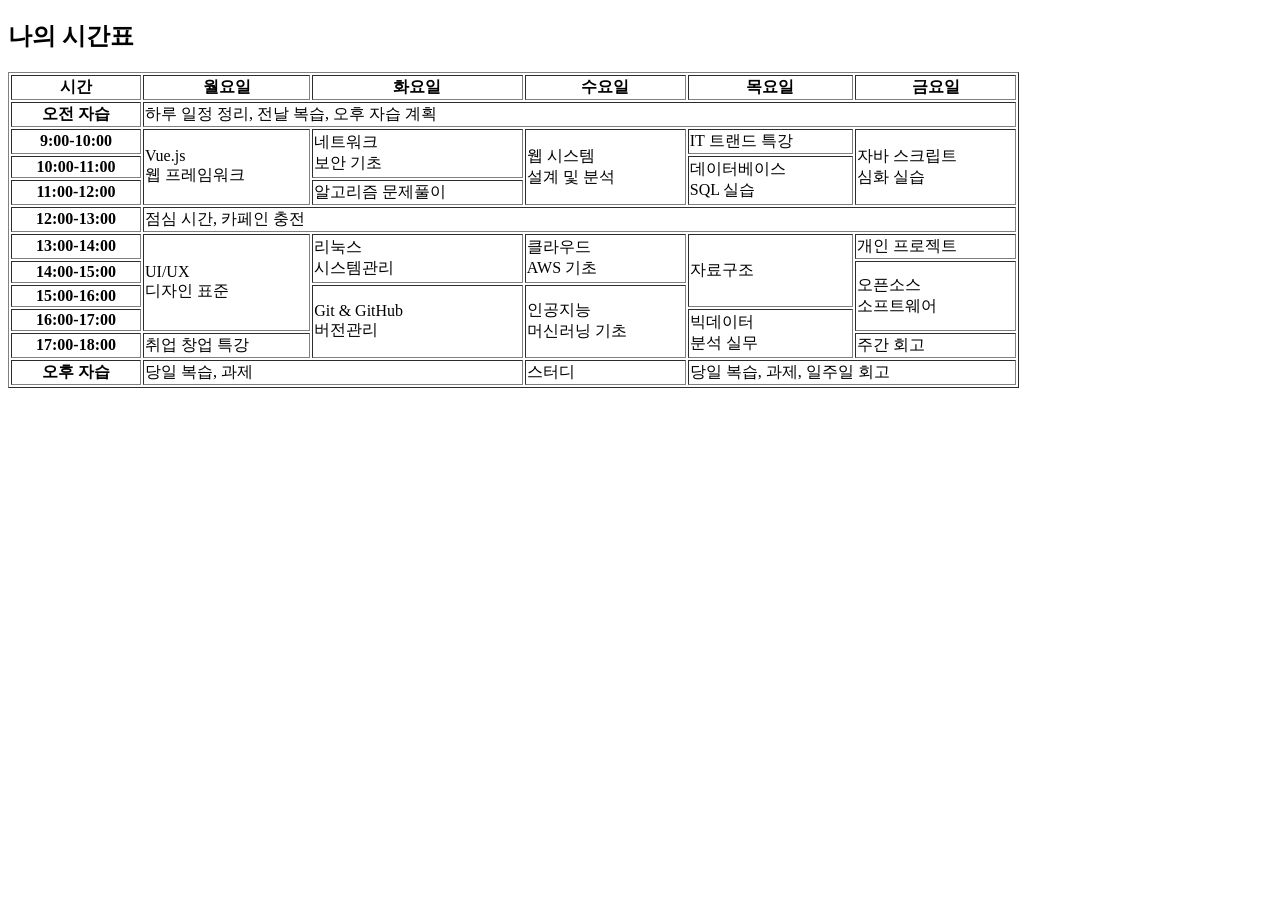
==== html/myClass.html @ 0ea6592b "first commit" ====
<!DOCTYPE html>
<html lang="ko">
<head>
    <meta charset="UTF-8">
    <meta name="viewport" content="width=<device-width>, initial-scale=1.0">
    <title>나의 강의 일정</title>
</head>
<body>
    <h2>나의 시간표</h2>
    <table border="1" style="width:80%">
        <thead>
        <tr>
            <th>시간</th>
            <th>월요일</th>
            <th>화요일</th>
            <th>수요일</th>
            <th>목요일</th>
            <th>금요일</th>
        </tr>
        </thead>

        <tbody>
        <tr>
            <th>오전 자습</th>
            <td colspan="5">하루 일정 정리, 전날 복습, 오후 자습 계획</td>
        </tr>
        <tr>
            <th>9:00-10:00</th>
            <td rowspan="3"> Vue.js <br> 웹 프레임워크 </td>
            <td rowspan="2"> 네트워크 <br> 보안 기초 </td>
            <td rowspan="3"> 웹 시스템 <br> 설계 및 분석 </td>
            <td rowspan="1">IT 트랜드 특강</td>
            <td rowspan="3">자바 스크립트 <br> 심화 실습</td>
        </tr>

        <tr>
            <th>10:00-11:00</th>
            <td rowspan="2"> 데이터베이스 <br> SQL 실습</td>
        </tr>

        <tr>
            <th>11:00-12:00</th>
            <td>알고리즘 문제풀이</td>
        </tr>

        <tr>
            <th>12:00-13:00</th>
            <td colspan="5">점심 시간, 카페인 충전</td>
        </tr>

        <tr>
            <th>13:00-14:00</th>
            <td rowspan="4"> UI/UX <br> 디자인 표준</td>
            <td rowspan="2"> 리눅스 <br> 시스템관리 </td>
            <td rowspan="2"> 클라우드 <br> AWS 기초 </td>
            <td rowspan="3"> 자료구조 </td>
            <td rowspan="1"> 개인 프로젝트 </td>

        </tr>

        <tr>
            <th>14:00-15:00</th>
            <td rowspan="3"> 오픈소스 <br> 소프트웨어 </td>
        </tr>

        <tr>
            <th>15:00-16:00</th>
            <td rowspan="3"> Git & GitHub <br> 버전관리 </td>
            <td rowspan="3"> 인공지능 <br> 머신러닝 기초 </td>
        </tr>

        <tr>
            <th>16:00-17:00</th>
            <td rowspan="2"> 빅데이터 <br> 분석 실무 </td>
        </tr>


        <tr>
            <th>17:00-18:00</th>
            <td> 취업 창업 특강 </td>
            <td> 주간 회고 </td>
        </tr>

        <tr>
            <th>오후 자습</th>
            <td colspan="2">당일 복습, 과제</td>
            <td colspan="1">스터디</td>
            <td colspan="2">당일 복습, 과제, 일주일 회고</td>
        </tr>
        </tbody>



    </table>
</body>
</html>
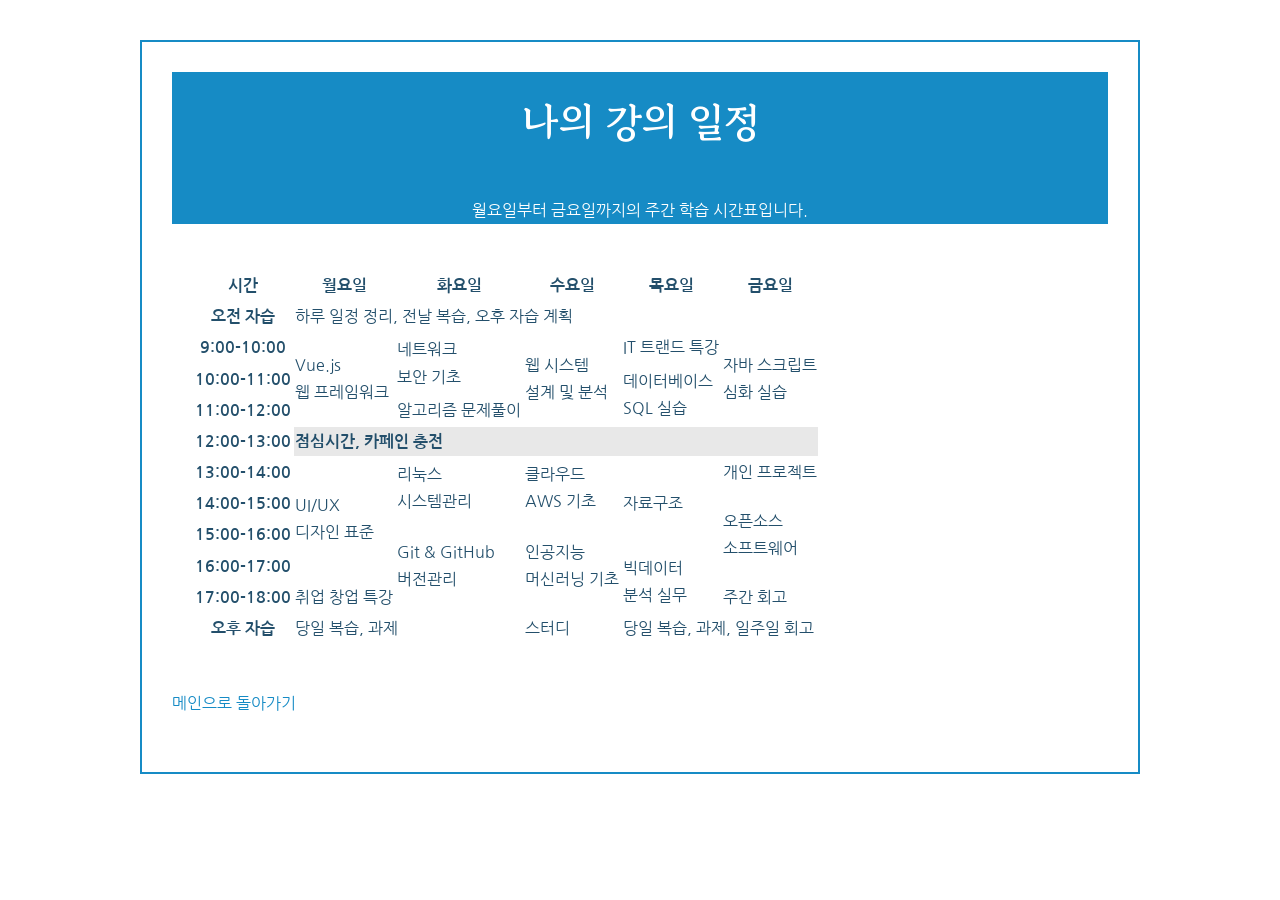
==== commit 8c8268a6: "css 반쯤 제거, html 파일 완료" ====
--- a/html/myClass.html
+++ b/html/myClass.html
@@ -2,95 +2,116 @@
 <html lang="ko">
 <head>
     <meta charset="UTF-8">
-    <meta name="viewport" content="width=<device-width>, initial-scale=1.0">
-    <title>나의 강의 일정</title>
+    <meta name="viewport" content="width=device-width, initial-scale=1.0">
+    <title>나의 강의 일정</title> 
+    <link rel="preconnect" href="https://fonts.googleapis.com"> 
+    <link rel="preconnect" href="https://fonts.gstatic.com" crossorigin> 
+    <link href="https://fonts.googleapis.com/css2?family=Gowun+Batang&family=Nanum+Gothic:wght@400;700&family=Nanum+Gothic+Coding&display=swap" rel="stylesheet" > 
+    
+    <link rel="stylesheet" href="../css/style.css">
 </head>
-<body>
-    <h2>나의 시간표</h2>
-    <table border="1" style="width:80%">
-        <thead>
-        <tr>
-            <th>시간</th>
-            <th>월요일</th>
-            <th>화요일</th>
-            <th>수요일</th>
-            <th>목요일</th>
-            <th>금요일</th>
-        </tr>
-        </thead>
-
-        <tbody>
-        <tr>
-            <th>오전 자습</th>
-            <td colspan="5">하루 일정 정리, 전날 복습, 오후 자습 계획</td>
-        </tr>
-        <tr>
-            <th>9:00-10:00</th>
-            <td rowspan="3"> Vue.js <br> 웹 프레임워크 </td>
-            <td rowspan="2"> 네트워크 <br> 보안 기초 </td>
-            <td rowspan="3"> 웹 시스템 <br> 설계 및 분석 </td>
-            <td rowspan="1">IT 트랜드 특강</td>
-            <td rowspan="3">자바 스크립트 <br> 심화 실습</td>
-        </tr>
-
-        <tr>
-            <th>10:00-11:00</th>
-            <td rowspan="2"> 데이터베이스 <br> SQL 실습</td>
-        </tr>
-
-        <tr>
-            <th>11:00-12:00</th>
-            <td>알고리즘 문제풀이</td>
-        </tr>
-
-        <tr>
-            <th>12:00-13:00</th>
-            <td colspan="5">점심 시간, 카페인 충전</td>
-        </tr>
-
-        <tr>
-            <th>13:00-14:00</th>
-            <td rowspan="4"> UI/UX <br> 디자인 표준</td>
-            <td rowspan="2"> 리눅스 <br> 시스템관리 </td>
-            <td rowspan="2"> 클라우드 <br> AWS 기초 </td>
-            <td rowspan="3"> 자료구조 </td>
-            <td rowspan="1"> 개인 프로젝트 </td>
-
-        </tr>
-
-        <tr>
-            <th>14:00-15:00</th>
-            <td rowspan="3"> 오픈소스 <br> 소프트웨어 </td>
-        </tr>
-
-        <tr>
-            <th>15:00-16:00</th>
-            <td rowspan="3"> Git & GitHub <br> 버전관리 </td>
-            <td rowspan="3"> 인공지능 <br> 머신러닝 기초 </td>
-        </tr>
-
-        <tr>
-            <th>16:00-17:00</th>
-            <td rowspan="2"> 빅데이터 <br> 분석 실무 </td>
-        </tr>
+<body><div class="container">
+    <header class="page-header"> 
+        <h1 style="color: white;">나의 강의 일정</h1> 
+        <p>월요일부터 금요일까지의 주간 학습 시간표입니다.</p> 
+    </header>
 
 
-        <tr>
-            <th>17:00-18:00</th>
-            <td> 취업 창업 특강 </td>
-            <td> 주간 회고 </td>
-        </tr>
+    <main class="main-content">
+        <div class="table-wrapper"> 
+            <table class="class-table">
+                <thead>
+                    <tr>
+                        <th>시간</th>
+                        <th>월요일</th>
+                        <th>화요일</th>
+                        <th>수요일</th>
+                        <th>목요일</th>
+                        <th>금요일</th>
+                    </tr>
+                    </thead>
 
-        <tr>
-            <th>오후 자습</th>
-            <td colspan="2">당일 복습, 과제</td>
-            <td colspan="1">스터디</td>
-            <td colspan="2">당일 복습, 과제, 일주일 회고</td>
-        </tr>
-        </tbody>
+                <tbody>
+                <tr>
+                    <th>오전 자습</th>
+                    <td colspan="5">하루 일정 정리, 전날 복습, 오후 자습 계획</td>
+                </tr>
+                <tr>
+                    <th>9:00-10:00</th>
+                    <td rowspan="3"> Vue.js <br> 웹 프레임워크 </td>
+                    <td rowspan="2"> 네트워크 <br> 보안 기초 </td>
+                    <td rowspan="3"> 웹 시스템 <br> 설계 및 분석 </td>
+                    <td rowspan="1">IT 트랜드 특강</td>
+                    <td rowspan="3">자바 스크립트 <br> 심화 실습</td>
+                </tr>
+
+                <tr>
+                    <th>10:00-11:00</th>
+                    <td rowspan="2"> 데이터베이스 <br> SQL 실습</td>
+                </tr>
+
+                <tr>
+                    <th>11:00-12:00</th>
+                    <td>알고리즘 문제풀이</td>
+                </tr>
+
+                <tr>
+                    <th>12:00-13:00</th> 
+                    <td colspan="5" style="font-weight: bold; background-color: #e8e8e8;"> 
+                        점심시간, 카페인 충전 
+                    </td>
+                </tr>
+
+                <tr>
+                    <th>13:00-14:00</th>
+                    <td rowspan="4"> UI/UX <br> 디자인 표준</td>
+                    <td rowspan="2"> 리눅스 <br> 시스템관리 </td>
+                    <td rowspan="2"> 클라우드 <br> AWS 기초 </td>
+                    <td rowspan="3"> 자료구조 </td>
+                    <td rowspan="1"> 개인 프로젝트 </td>
+
+                </tr>
+
+                <tr>
+                    <th>14:00-15:00</th>
+                    <td rowspan="3"> 오픈소스 <br> 소프트웨어 </td>
+                </tr>
+
+                <tr>
+                    <th>15:00-16:00</th>
+                    <td rowspan="3"> Git & GitHub <br> 버전관리 </td>
+                    <td rowspan="3"> 인공지능 <br> 머신러닝 기초 </td>
+                </tr>
+
+                <tr>
+                    <th>16:00-17:00</th>
+                    <td rowspan="2"> 빅데이터 <br> 분석 실무 </td>
+                </tr>
+
+
+                <tr>
+                    <th>17:00-18:00</th>
+                    <td> 취업 창업 특강 </td>
+                    <td> 주간 회고 </td>
+                </tr>
+
+                <tr>
+                    <th>오후 자습</th>
+                    <td colspan="2">당일 복습, 과제</td>
+                    <td colspan="1">스터디</td>
+                    <td colspan="2">당일 복습, 과제, 일주일 회고</td>
+                </tr>
+            </tbody>
 
 
 
-    </table>
+        </table>
+    </div>
+</main>
+
+<nav class="bottom-navigation"> 
+    <a href="index.html">메인으로 돌아가기</a> 
+</nav>
+</div>
 </body>
 </html>
--- a/css/style.css
+++ b/css/style.css
@@ -0,0 +1,115 @@
+/* ========================================
+   전체 기본 설정
+======================================== */
+
+* {
+    box-sizing: border-box;
+}
+
+body {
+    margin: 0;
+    padding: 40px 20px;
+
+    font-family: "Nanum Gothic", sans-serif;
+    line-height: 1.7;
+    color: #234f6b;
+}
+
+
+/* ========================================
+   제목
+======================================== */
+
+h1 {
+    margin-top: 0;
+    padding: 15px;
+
+    font-family: "Gowun Batang", serif;
+    font-size: 40px;
+    color: #ffffff;
+
+    background-color: #168bc5;
+
+}
+
+h2 {
+    margin-top: 0;
+    padding-bottom: 8px;
+
+    font-family: "Gowun Batang", serif;
+    font-size: 28px;
+    color: #168bc5;
+
+    border-bottom: 2px solid #168bc5;
+}
+
+
+/* ========================================
+   링크
+======================================== */
+
+a {
+    color: #168bc5;
+    text-decoration: none;
+}
+
+a:hover {
+    text-decoration: underline;
+}
+
+
+/* ========================================
+   전체 콘텐츠 박스
+======================================== */
+
+.container {
+    width: 90%;
+    max-width: 1000px;
+
+    margin: 0 auto;
+    padding: 30px;
+
+    background-color: #ffffff;
+
+    border: 2px solid #168bc5;
+}
+
+
+/* ========================================
+   공통 영역
+======================================== */
+
+header,
+main,
+nav,
+aside,
+footer {
+    margin-bottom: 25px;
+}
+
+header {
+    color: #ffffff;
+    text-align: center;
+    background-color: #168bc5;
+}
+
+main {
+    padding: 20px;
+}
+
+footer {
+    padding-top: 15px;
+
+    text-align: center;
+
+    border-top: 1px solid #9dd4ef;
+}
+
+
+/* ========================================
+   이미지
+======================================== */
+
+img {
+    max-width: 100%;
+}
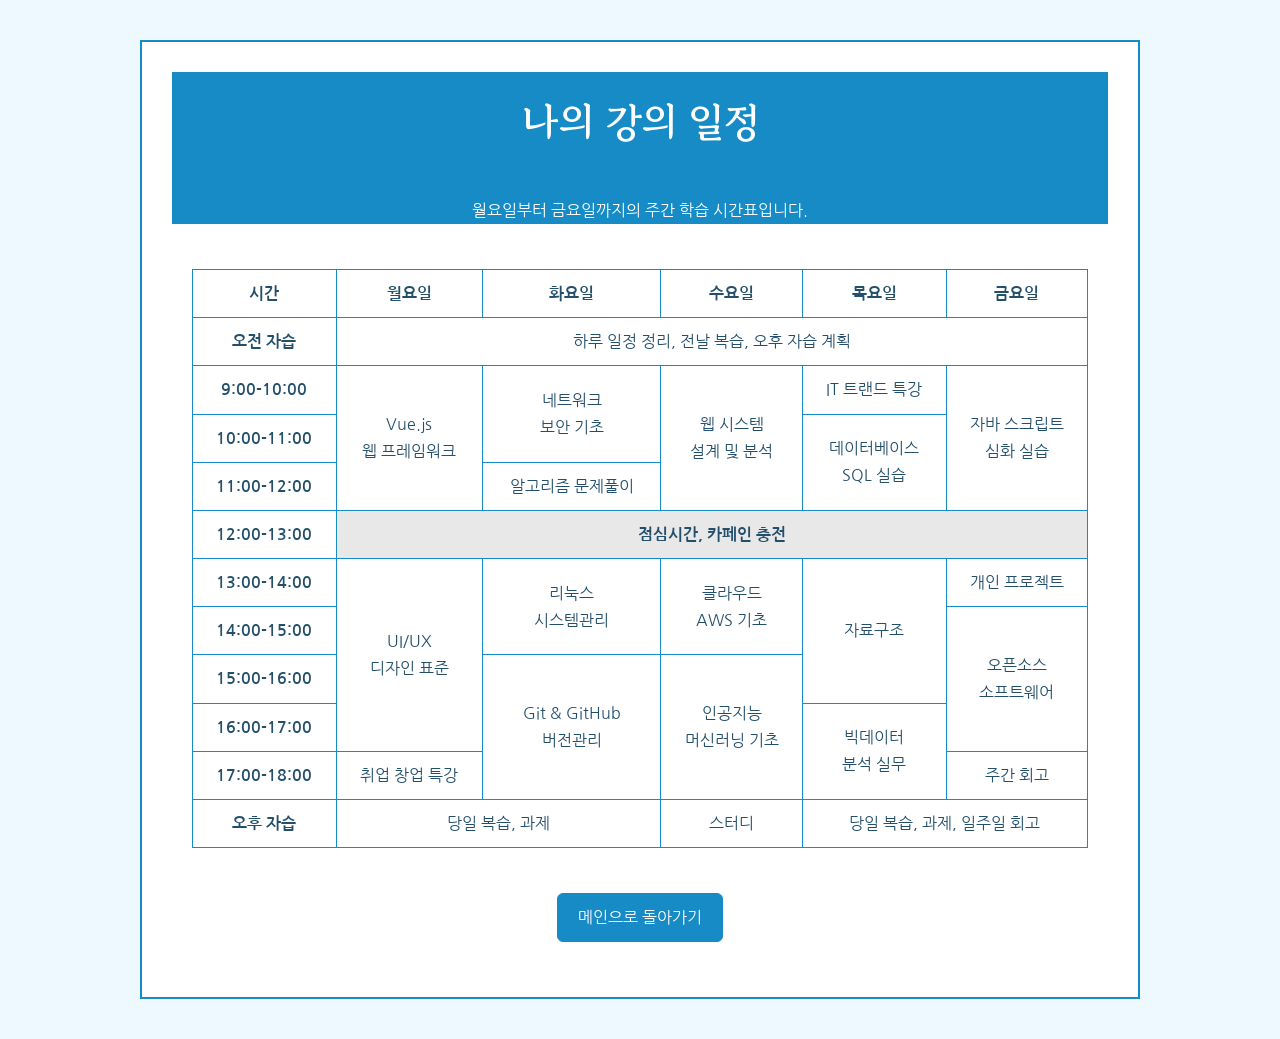
==== commit 3cbf5ee0: "css 얼추 정리, 아직 게임 구현과 일부 페이지 남아있음" ====
--- a/html/myClass.html
+++ b/html/myClass.html
@@ -6,7 +6,7 @@
     <title>나의 강의 일정</title> 
     <link rel="preconnect" href="https://fonts.googleapis.com"> 
     <link rel="preconnect" href="https://fonts.gstatic.com" crossorigin> 
-    <link href="https://fonts.googleapis.com/css2?family=Gowun+Batang&family=Nanum+Gothic:wght@400;700&family=Nanum+Gothic+Coding&display=swap" rel="stylesheet" > 
+    <link href="https://fonts.googleapis.com/css2?family=Gowun+Batang&family=Nanum+Gothic:wght@400;700&display=swap" rel="stylesheet">
     
     <link rel="stylesheet" href="../css/style.css">
 </head>
@@ -114,4 +114,4 @@
 </nav>
 </div>
 </body>
-</html>+</html>
--- a/css/style.css
+++ b/css/style.css
@@ -13,6 +13,7 @@
     font-family: "Nanum Gothic", sans-serif;
     line-height: 1.7;
     color: #234f6b;
+    background-color: #eef9ff;
 }
 
 
@@ -102,7 +103,27 @@
 
     text-align: center;
 
-    border-top: 1px solid #9dd4ef;
+    border-top: 1px solid #168bc5;
+}
+
+.bottom-navigation {
+    margin-top: 25px;
+    text-align: center;
+}
+
+.bottom-navigation a {
+    display: inline-block;
+    padding: 10px 20px;
+
+    color: #ffffff;
+    background-color: #168bc5;
+    border: 1px solid #168bc5;
+    border-radius: 6px;
+}
+
+.bottom-navigation a:hover {
+    text-decoration: none;
+    background-color: #234f6b;
 }
 
 
@@ -112,4 +133,371 @@
 
 img {
     max-width: 100%;
-}+}
+
+
+/* JS 게임 실습 카드 */
+
+.practice-card {
+    margin-bottom: 24px;
+    padding: 20px;
+
+    text-align: center;
+    background-color: #eef9ff;
+
+    border: 1px solid #168bc5;
+    border-radius: 10px;
+}
+
+.practice-card h3 {
+    margin-top: 0;
+}
+
+.practice-card button {
+    padding: 10px 24px;
+
+    font: inherit;
+    font-weight: bold;
+    color: #ffffff;
+    cursor: pointer;
+    background-color: #168bc5;
+
+    border: 0;
+    border-radius: 6px;
+}
+
+.practice-card button:hover,
+.practice-card button:focus-visible {
+    background-color: #234f6b;
+}
+
+/* 여행 앨범 이미지 카드 스타일 */
+.trip-list {
+    display: grid;
+    grid-template-columns: repeat(auto-fit, minmax(220px, 1fr));
+    gap: 20px;
+
+    margin: 20px 0;
+}
+
+.trip-card,
+.video-card {
+    margin: 0;
+    padding: 10px;
+
+    background-color: #eef9ff;
+    border: 1px solid #168bc5;
+    border-radius: 10px;
+
+    transition: transform 0.2s;
+}
+
+.trip-card:hover,
+.video-card:hover {
+    transform: scale(1.03);
+}
+
+.trip-card img {
+    width: 100%;
+    height: 180px;
+
+    object-fit: cover;
+}
+
+.trip-card figcaption,
+.video-card figcaption {
+    padding: 10px 5px 5px;
+}
+
+.trip-card figcaption span,
+.trip-card figcaption small,
+.video-card figcaption span,
+.video-card figcaption small {
+    display: block;
+}
+
+.trip-card figcaption small,
+.video-card figcaption small {
+    margin-top: 5px;
+}
+
+/* 여행 브이로그 카드 스타일 */
+.video-card {
+    max-width: 520px;
+    margin: 20px auto;
+}
+
+.video-card video {
+    display: block;
+    width: 100%;
+}
+
+/* 회원가입 폼 스타일 */
+fieldset {
+    margin-bottom: 24px;
+    padding: 20px;
+    background-color: #eef9ff;
+    border: 1px solid #168bc5;
+    border-radius: 10px;
+}
+
+legend {
+    padding: 0 10px;
+    font-weight: bold;
+    color: #168bc5;
+}
+
+.form-label {
+    display: block;
+    margin-bottom: 5px;
+    font-weight: bold;
+}
+
+input[type="text"],
+input[type="password"],
+input[type="date"],
+select,
+textarea {
+    width: 100%;
+    padding: 10px;
+    border: 1px solid #168bc5;
+    border-radius: 6px;
+}
+
+form input,
+form select,
+form textarea {
+    font: inherit;
+}
+
+.email-inputs {
+    display: flex;
+    gap: 8px;
+}
+
+.email-inputs input,
+.email-inputs select {
+    flex: 1;
+}
+
+.form-actions {
+    text-align: center;
+}
+
+input[type="submit"],
+input[type="reset"],
+.form-actions a {
+    display: inline-block;
+    padding: 10px 20px;
+    font-weight: bold;
+    cursor: pointer;
+    border: 1px solid #168bc5;
+    border-radius: 6px;
+}
+
+input[type="submit"] {
+    color: #ffffff;
+    background-color: #168bc5;
+}
+
+input[type="reset"] {
+    color: #234f6b;
+    background-color: #eef9ff;
+}
+
+.form-actions a {
+    color: #ffffff;
+    text-decoration: none;
+    background-color: #234f6b;
+}
+
+/* 프로필 카드 스타일 */
+.profile-card {
+    margin-bottom: 20px;
+    padding: 20px;
+
+    background-color: #eef9ff;
+    border-left: 5px solid #168bc5;
+    border-radius: 10px;
+}
+
+.profile-card ul,
+.profile-card ol,
+.profile-card dl {
+    margin-bottom: 0;
+}
+
+.profile-grid {
+    display: grid;
+    grid-template-columns: repeat(3, 1fr);
+    gap: 20px;
+}
+
+.profile-grid .profile-card {
+    margin-bottom: 0;
+}
+
+/* 시간표 스타일 */
+.table-wrapper {
+    overflow-x: auto;
+}
+
+.class-table {
+    width: 100%;
+    min-width: 800px;
+    border-collapse: collapse;
+    text-align: center;
+}
+
+.class-table th,
+.class-table td {
+    padding: 10px;
+    border: 1px solid #168bc5;
+}
+
+/* 휴일 카드 움직임 */
+.schedule-card {
+    transition: transform 0.2s;
+}
+
+.schedule-card:hover {
+    transform: translateX(5px);
+}
+
+/* 메인 미니홈피 스타일 */
+.home-page {
+    width: 90%;
+    max-width: 1200px;
+    margin: 0 auto;
+    padding: 30px;
+
+    background-color: #ffffff;
+}
+
+.home-navigation {
+    display: flex;
+    justify-content: center;
+    gap: 20px;
+    padding: 18px 0;
+
+    border-top: 2px solid #168bc5;
+    border-bottom: 2px solid #168bc5;
+}
+
+.home-navigation a {
+    padding: 10px 16px;
+
+    font-weight: bold;
+    background-color: #ffffff;
+    border: 1px solid #168bc5;
+    border-radius: 6px;
+}
+
+.home-navigation a:hover {
+    color: #ffffff;
+    text-decoration: none;
+    background-color: #168bc5;
+}
+
+.home-layout {
+    display: grid;
+    grid-template-columns: 220px 1fr 260px;
+    gap: 20px;
+}
+
+.home-main {
+    padding: 0;
+}
+
+.home-card,
+.home-sidebar {
+    padding: 20px;
+    background-color: #eef9ff;
+    border: 1px solid #168bc5;
+    border-radius: 10px;
+}
+
+.home-sidebar {
+    align-self: start;
+}
+
+.home-card {
+    margin-bottom: 20px;
+}
+
+.home-card h3,
+.notice h4 {
+    margin-top: 0;
+}
+
+.notice {
+    margin-bottom: 10px;
+    padding: 12px;
+    background-color: #ffffff;
+    border-left: 4px solid #168bc5;
+}
+
+.notice p {
+    margin-bottom: 0;
+}
+
+.home-profile {
+    margin-bottom: 0;
+    text-align: center;
+}
+
+.profile-name {
+    font-size: 18px;
+}
+
+.mini-profile-info {
+    display: grid;
+    grid-template-columns: 45px 1fr;
+    gap: 8px;
+
+    text-align: left;
+}
+
+.mini-profile-info dt {
+    font-weight: bold;
+    color: #168bc5;
+}
+
+.mini-profile-info dd {
+    margin: 0;
+}
+
+.profile-links {
+    margin-bottom: 0;
+}
+
+.gallery {
+    display: grid;
+    grid-template-columns: 1fr 1fr;
+    gap: 15px;
+}
+
+.gallery-image {
+    width: 100%;
+    height: 220px;
+    object-fit: cover;
+    border-radius: 10px;
+}
+
+/* 작은 화면에서 한 줄로 배치 */
+@media (max-width: 900px) {
+    .home-navigation {
+        flex-wrap: wrap;
+    }
+
+    .home-layout,
+    .profile-grid {
+        grid-template-columns: 1fr;
+    }
+}
+
+@media (max-width: 786px) {
+    .trip-list {
+        grid-template-columns: 1fr;
+    }
+}
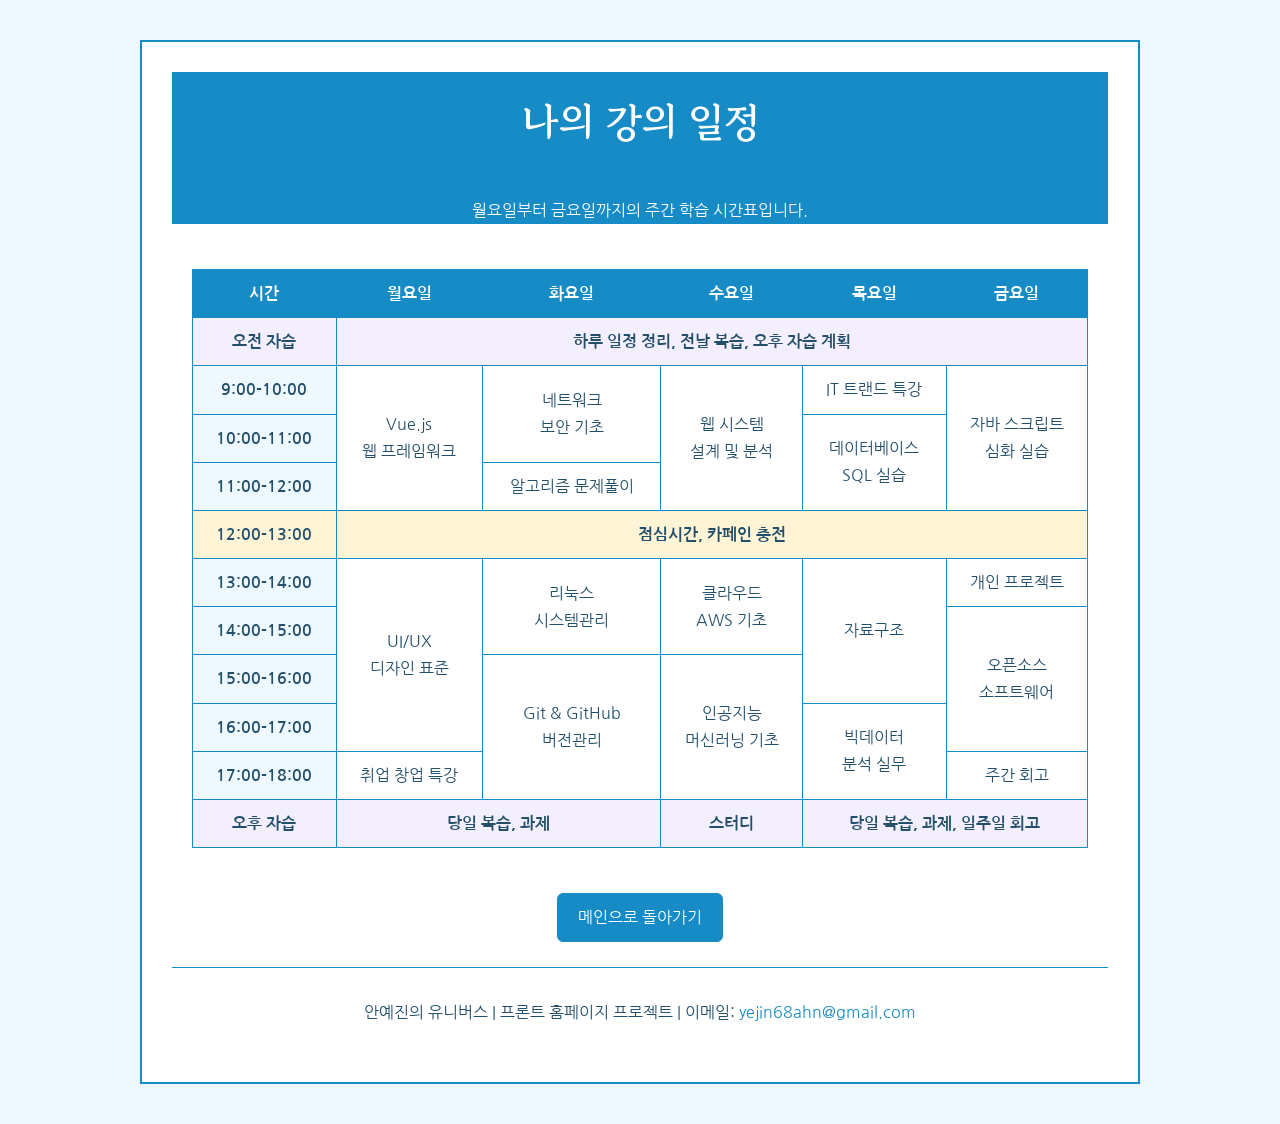
==== commit be933bdc: "날씨 등 기능 구현 완료. footer 정리" ====
--- a/html/myClass.html
+++ b/html/myClass.html
@@ -32,7 +32,7 @@
                     </thead>
 
                 <tbody>
-                <tr>
+                <tr class="self-study-row">
                     <th>오전 자습</th>
                     <td colspan="5">하루 일정 정리, 전날 복습, 오후 자습 계획</td>
                 </tr>
@@ -55,9 +55,9 @@
                     <td>알고리즘 문제풀이</td>
                 </tr>
 
-                <tr>
+                <tr class="lunch-row">
                     <th>12:00-13:00</th> 
-                    <td colspan="5" style="font-weight: bold; background-color: #e8e8e8;"> 
+                    <td colspan="5">
                         점심시간, 카페인 충전 
                     </td>
                 </tr>
@@ -95,7 +95,7 @@
                     <td> 주간 회고 </td>
                 </tr>
 
-                <tr>
+                <tr class="self-study-row">
                     <th>오후 자습</th>
                     <td colspan="2">당일 복습, 과제</td>
                     <td colspan="1">스터디</td>
@@ -112,6 +112,10 @@
 <nav class="bottom-navigation"> 
     <a href="index.html">메인으로 돌아가기</a> 
 </nav>
+
+<footer>
+    <p>안예진의 유니버스 | 프론트 홈페이지 프로젝트 | 이메일: <a href="mailto:yejin68ahn@gmail.com">yejin68ahn@gmail.com</a></p>
+</footer>
 </div>
 </body>
 </html>
--- a/css/style.css
+++ b/css/style.css
@@ -1,7 +1,4 @@
-/* ========================================
-   전체 기본 설정
-======================================== */
-
+/* 바디 설정 & 페이지 전체 */
 * {
     box-sizing: border-box;
 }
@@ -16,10 +13,7 @@
     background-color: #eef9ff;
 }
 
-
-/* ========================================
-   제목
-======================================== */
+/* 제목 규칙 통일 */
 
 h1 {
     margin-top: 0;
@@ -45,9 +39,7 @@
 }
 
 
-/* ========================================
-   링크
-======================================== */
+/* 링크 css */
 
 a {
     color: #168bc5;
@@ -58,10 +50,7 @@
     text-decoration: underline;
 }
 
-
-/* ========================================
-   전체 콘텐츠 박스
-======================================== */
+/* 컨테이너 - 컨텐츠박스 */
 
 .container {
     width: 90%;
@@ -76,9 +65,7 @@
 }
 
 
-/* ========================================
-   공통 영역
-======================================== */
+/* 헤더, 메인, 등 */
 
 header,
 main,
@@ -119,6 +106,8 @@
     background-color: #168bc5;
     border: 1px solid #168bc5;
     border-radius: 6px;
+
+    transition: color 0.2s, background-color 0.2s;
 }
 
 .bottom-navigation a:hover {
@@ -127,34 +116,52 @@
 }
 
 
-/* ========================================
-   이미지
-======================================== */
+/* 이미지 */
 
 img {
     max-width: 100%;
 }
 
 
-/* JS 게임 실습 카드 */
-
-.practice-card {
+/* JS 게임 실행 버튼 */
+
+.weather-selector {
     margin-bottom: 24px;
-    padding: 20px;
-
-    text-align: center;
-    background-color: #eef9ff;
-
-    border: 1px solid #168bc5;
-    border-radius: 10px;
-}
-
-.practice-card h3 {
-    margin-top: 0;
-}
-
-.practice-card button {
-    padding: 10px 24px;
+}
+
+.weather-selector label {
+    display: block;
+    margin-bottom: 8px;
+    font-weight: bold;
+}
+
+.weather-selector select {
+    font: inherit;
+    background-color: #ffffff;
+}
+
+#city-result:not(:empty) {
+    margin-top: 12px;
+    padding: 12px;
+    line-height: 1.6;
+    background-color: #ffffff;
+    border: 1px solid #168bc5;
+    border-radius: 6px;
+}
+
+.city-country {
+    margin-left: 4px;
+    color: #234f6b;
+}
+
+.game-list {
+    display: grid;
+    gap: 12px;
+}
+
+.game-list button {
+    width: 100%;
+    padding: 12px 16px;
 
     font: inherit;
     font-weight: bold;
@@ -164,11 +171,14 @@
 
     border: 0;
     border-radius: 6px;
-}
-
-.practice-card button:hover,
-.practice-card button:focus-visible {
+
+    transition: background-color 0.2s, transform 0.2s;
+}
+
+.game-list button:hover,
+.game-list button:focus-visible {
     background-color: #234f6b;
+    transform: translateY(-2px);
 }
 
 /* 여행 앨범 이미지 카드 스타일 */
@@ -293,6 +303,8 @@
     cursor: pointer;
     border: 1px solid #168bc5;
     border-radius: 6px;
+
+    transition: color 0.2s, background-color 0.2s;
 }
 
 input[type="submit"] {
@@ -355,12 +367,98 @@
     border: 1px solid #168bc5;
 }
 
+.class-table thead th {
+    color: #ffffff;
+    background-color: #168bc5;
+}
+
+.class-table tbody th {
+    background-color: #eef9ff;
+}
+
+.class-table .self-study-row th,
+.class-table .self-study-row td {
+    font-weight: bold;
+    background-color: #f3efff;
+}
+
+.class-table .lunch-row th,
+.class-table .lunch-row td {
+    font-weight: bold;
+    background-color: #fff4d6;
+}
+
 /* 휴일 카드 움직임 */
-.schedule-card {
+.holiday-layout {
+    display: grid;
+    grid-template-columns: 260px 1fr;
+    gap: 20px;
+}
+
+.holiday-aside {
+    align-self: start;
+}
+
+.holiday-main {
+    padding: 0;
+}
+
+.holiday-note {
+    margin-bottom: 20px;
+    padding: 18px;
+
+    background-color: #ffffff;
+    border: 1px solid #168bc5;
+    border-radius: 10px;
+}
+
+.holiday-note h2 {
+    font-size: 22px;
+}
+
+.holiday-note ul,
+.holiday-note p {
+    margin-bottom: 0;
+}
+
+.holiday-checklist p {
+    margin-bottom: 8px;
+}
+
+.holiday-checklist p:last-child {
+    margin-bottom: 0;
+}
+
+.holiday-checklist input:checked + label {
+    color: #234f6b;
+    text-decoration: line-through;
+}
+
+.holiday-card {
+    margin-bottom: 20px;
+    padding: 20px;
+
+    background-color: #eef9ff;
+    border-left: 5px solid #168bc5;
+    border-radius: 10px;
+
     transition: transform 0.2s;
 }
 
-.schedule-card:hover {
+.holiday-card h2 {
+    font-size: 24px;
+}
+
+.holiday-card ul {
+    margin-bottom: 0;
+    padding-left: 24px;
+}
+
+.holiday-card > p {
+    margin-bottom: 0;
+}
+
+.holiday-card:hover {
     transform: translateX(5px);
 }
 
@@ -374,6 +472,10 @@
     background-color: #ffffff;
 }
 
+.home-header {
+    animation: fadeIn 0.8s ease;
+}
+
 .home-navigation {
     display: flex;
     justify-content: center;
@@ -391,6 +493,8 @@
     background-color: #ffffff;
     border: 1px solid #168bc5;
     border-radius: 6px;
+
+    transition: color 0.2s, background-color 0.2s;
 }
 
 .home-navigation a:hover {
@@ -491,7 +595,8 @@
     }
 
     .home-layout,
-    .profile-grid {
+    .profile-grid,
+    .holiday-layout {
         grid-template-columns: 1fr;
     }
 }
@@ -501,3 +606,15 @@
         grid-template-columns: 1fr;
     }
 }
+
+@keyframes fadeIn {
+    from {
+        opacity: 0;
+        transform: translateY(-10px);
+    }
+
+    to {
+        opacity: 1;
+        transform: translateY(0);
+    }
+}
